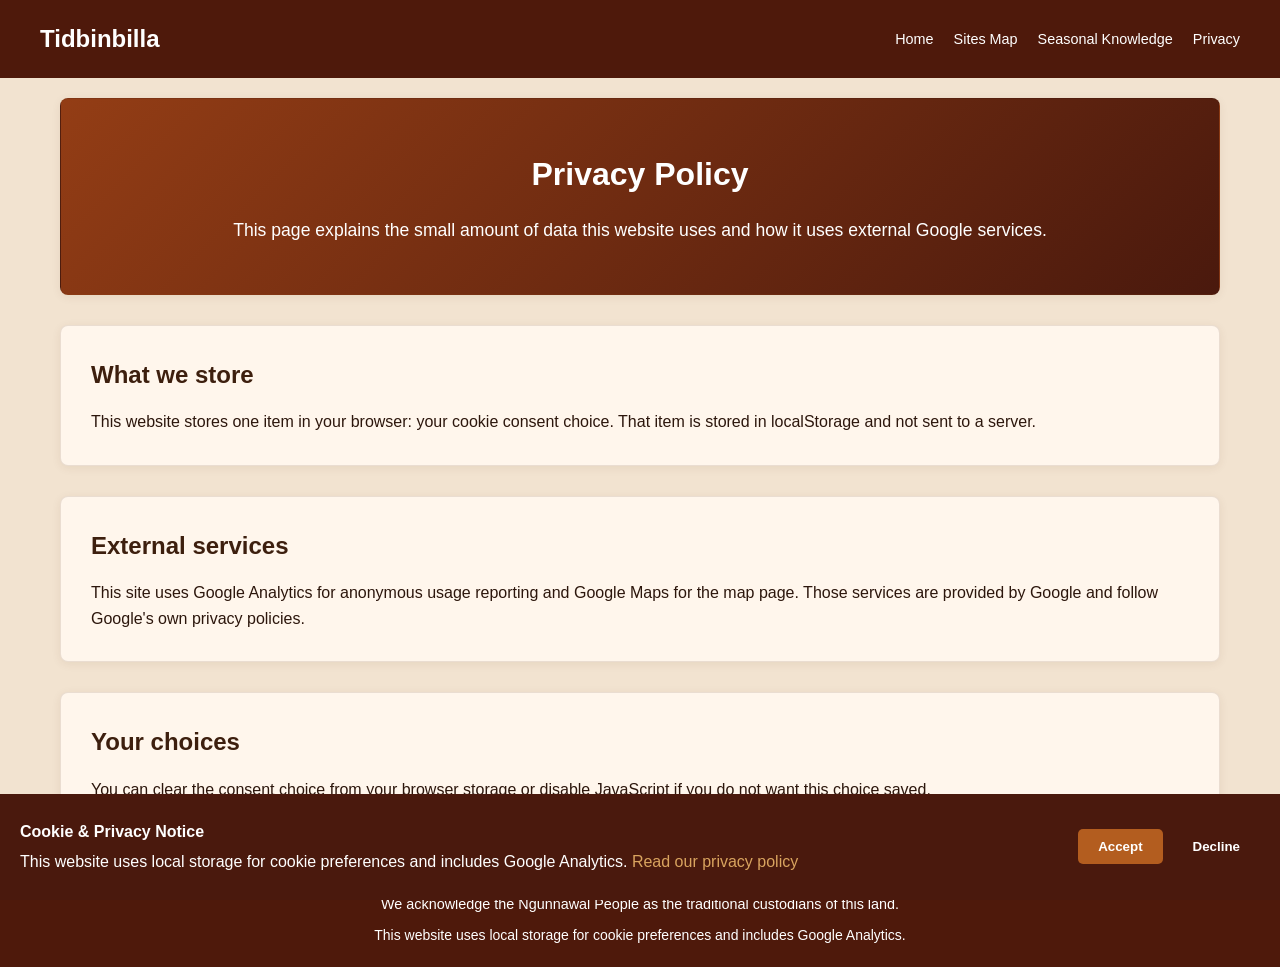
==== privacy-policy.html @ cb980880 "Add privacy policy page" ====
<!DOCTYPE html>
<html lang="en">
<head>
    <meta charset="UTF-8">
    <meta name="viewport" content="width=device-width, initial-scale=1.0">
    <meta name="description" content="Tidbinbilla Cultural Heritage - Privacy Policy and Data Compliance">
    <meta name="author" content="Digital Technology Project">

    <title>Privacy Policy | Tidbinbilla Heritage</title>

    <!-- Main Stylesheet -->
    <link rel="stylesheet" href="css/styles.css">
</head>
<body>
    <!-- navigation header -->
    <header>
        <nav>
            <div class="logo">Tidbinbilla</div>
            <ul>
                <li><a href="index.html" title="Home">Home</a></li>
                <li><a href="sites-map.html" title="Significant Cultural Sites">Sites Map</a></li>
                <li><a href="seasonal-knowledge.html" title="Seasonal Ecological Knowledge">Seasonal Knowledge</a></li>
                <li><a href="privacy-policy.html" title="Privacy and Compliance">Privacy</a></li>
            </ul>
        </nav>
    </header>

    <!-- main content -->
    <main>
        <section class="hero">
            <h1>Privacy Policy</h1>
            <p>This page explains the small amount of data this website uses and how it uses external Google services.</p>
        </section>

        <section class="privacy-section">
            <h2>What we store</h2>
            <p>This website stores one item in your browser: your cookie consent choice. That item is stored in localStorage and not sent to a server.</p>
        </section>

        <section class="privacy-section">
            <h2>External services</h2>
            <p>This site uses Google Analytics for anonymous usage reporting and Google Maps for the map page. Those services are provided by Google and follow Google's own privacy policies.</p>
        </section>

        <section class="privacy-section">
            <h2>Your choices</h2>
            <p>You can clear the consent choice from your browser storage or disable JavaScript if you do not want this choice saved.</p>
        </section>

    </main>

    <!-- footer -->
    <footer>
        <p>We acknowledge the Ngunnawal People as the traditional custodians of this land.</p>
        <p style="margin-top: 0.5rem; font-size: 0.875rem;">This website uses local storage for cookie preferences and includes Google Analytics.</p>
    </footer>

    <!-- cookie consent banner -->
    <div id="cookie-banner" class="cookie-consent-banner">
        <div class="cookie-text">
            <p><strong>Cookie & Privacy Notice</strong></p>
            <p>This website uses local storage for cookie preferences and includes Google Analytics. <a href="privacy-policy.html">Read our privacy policy</a></p>
        </div>
        <div class="cookie-actions">
            <button id="cookie-accept-btn" class="cookie-accept">Accept</button>
            <button id="cookie-decline-btn" class="cookie-decline">Decline</button>
        </div>
    </div>

    <!-- javascript modules -->
    <!-- Main script for cookie management -->
    <script type="module" src="js/main.js"></script>
</body>
</html>
---- css/styles.css ----
/* TIDBINBILLA CULTURAL HERITAGE WEBSITE - STYLESHEET */

:root {
    --bg: #f2e3d0;
    --surface: #fff6ec;
    --surface-alt: #f1d8b9;
    --text: #2c160c;
    --heading: #3d1f0e;
    --accent: #a54b22;
    --accent-dark: #4e190b;
    --accent-light: #d9a45f;
    --muted: #6b4f39;
    --border: #c79a72;
    --hero-start: #933d15;
    --hero-end: #4a190d;
    --button-bg: #b35d1f;
    --button-hover: #8f4414;
    --banner-bg: #4a190d;
}

* {
    margin: 0;
    padding: 0;
    box-sizing: border-box;
}

body {
    font-family: Arial, sans-serif;
    color: var(--text);
    background-color: var(--season-background, var(--bg));
    line-height: 1.6;
}

h1, h2, h3 {
    color: var(--heading);
    margin-bottom: 15px;
}

h1 { font-size: 2rem; }
 h2 { font-size: 1.5rem; }
 h3 { font-size: 1.2rem; }

a {
    color: var(--accent);
    text-decoration: none;
}

a:hover {
    text-decoration: underline;
}

/* Header and Navigation */
header {
    background-color: var(--accent-dark);
    color: white;
    padding: 20px;
    position: sticky;
    top: 0;
    z-index: 100;
}

header nav {
    max-width: 1200px;
    margin: 0 auto;
    display: flex;
    justify-content: space-between;
    align-items: center;
    flex-wrap: wrap;
    gap: 20px;
}

header .logo {
    font-size: 1.5rem;
    font-weight: bold;
}

header nav ul {
    list-style: none;
    display: flex;
    gap: 20px;
    flex-wrap: wrap;
}

header nav a {
    color: white;
    font-size: 0.9rem;
}

header nav a:hover {
    text-decoration: underline;
}

/* Main Content */
main {
    max-width: 1200px;
    margin: 20px auto;
    padding: 0 20px;
    flex: 1;
}

section {
    background: var(--surface);
    padding: 30px;
    margin-bottom: 30px;
    border-radius: 8px;
    border: 1px solid rgba(80, 40, 20, 0.12);
    box-shadow: 0 2px 10px rgba(84, 45, 16, 0.08);
}

/* Footer */
footer {
    background-color: var(--accent-dark);
    color: white;
    text-align: center;
    padding: 20px;
    margin-top: 40px;
    font-size: 0.9rem;
}

/* Hero Section */
.hero {
    background: linear-gradient(135deg, var(--season-primary, var(--hero-start)), var(--season-accent, var(--hero-end)));
    color: white;
    padding: 50px 30px;
    text-align: center;
    border-radius: 8px;
    margin-bottom: 30px;
}

.hero h1 {
    color: white;
    margin-bottom: 15px;
}

.hero p {
    font-size: 1.1rem;
}

/* Acknowledgement Card */
.acknowledgement-card {
    background: linear-gradient(135deg, var(--accent), var(--accent-dark));
    color: white;
    padding: 25px;
    border-left: 5px solid var(--accent-light);
    margin-bottom: 30px;
}

.acknowledgement-card h2 {
    color: var(--accent-light);
}

.footer-text {
    font-size: 0.9rem;
    margin-top: 15px;
    font-style: italic;
}

/* Language Grid */
.language-grid {
    display: grid;
    grid-template-columns: repeat(auto-fit, minmax(200px, 1fr));
    gap: 20px;
    margin: 20px 0;
}

.word-card {
    background: var(--surface);
    border: 2px solid rgba(80, 40, 20, 0.12);
    padding: 20px;
    border-radius: 8px;
    cursor: pointer;
    transition: border-color 0.3s ease;
}

.word-card:hover {
    border-color: var(--accent);
}

.word-card h3 {
    margin-bottom: 10px;
    color: var(--heading);
}

.word-card .translation {
    color: var(--accent);
    font-weight: bold;
    margin-bottom: 10px;
}

.word-card .usage {
    color: var(--muted);
    font-size: 0.9rem;
}

/* Translation Display */
#translation-display {
    background: var(--surface-alt);
    border-left: 4px solid var(--accent);
    padding: 20px;
    margin: 20px 0;
    min-height: 60px;
    border-radius: 6px;
}

/* Cookie Banner */
.cookie-consent-banner {
    position: fixed;
    bottom: 0;
    left: 0;
    right: 0;
    background: var(--banner-bg);
    color: white;
    padding: 20px;
    display: flex;
    justify-content: space-between;
    align-items: center;
    gap: 20px;
    z-index: 1000;
    flex-wrap: wrap;
}

.cookie-consent-banner.hidden {
    display: none;
}

.cookie-text p {
    margin: 5px 0;
}

.cookie-text a {
    color: var(--accent-light);
}

.cookie-actions {
    display: flex;
    gap: 10px;
}

.cookie-actions button {
    padding: 10px 20px;
    border: none;
    border-radius: 5px;
    font-weight: bold;
    cursor: pointer;
    transition: all 0.3s ease;
}

.cookie-accept {
    background: var(--button-bg);
    color: white;
}

.cookie-accept:hover {
    background: var(--button-hover);
}

.cookie-decline {
    background: transparent;
    border: 2px solid white;
    color: white;
}

.cookie-decline:hover {
    background: rgba(255, 255, 255, 0.1);
}

/* Privacy Page */
.privacy-section ul {
    margin-left: 25px;
    margin-top: 10px;
}

.privacy-section li {
    margin-bottom: 10px;
    color: var(--muted);
}

.status-card {
    background: var(--surface-alt);
    border-left: 4px solid var(--accent);
    padding: 15px;
    margin: 20px 0;
    border-radius: 6px;
}

.status-indicator {
    font-weight: bold;
    color: var(--accent);
}

/* Responsive Design */
@media (max-width: 768px) {
    header nav {
        flex-direction: column;
        align-items: flex-start;
    }

    header nav ul {
        flex-direction: column;
        gap: 10px;
    }

    section {
        padding: 20px;
    }

    .hero {
        padding: 30px 20px;
    }

    h1 { font-size: 1.5rem; }
    h2 { font-size: 1.2rem; }

    .cookie-consent-banner {
        flex-direction: column;
        align-items: stretch;
        text-align: center;
    }

    .language-grid {
        grid-template-columns: 1fr;
    }
}

@media (max-width: 480px) {
    main {
        padding: 0 10px;
        margin: 10px auto;
    }

    section {
        padding: 15px;
        margin-bottom: 15px;
    }

    h1 { font-size: 1.3rem; }
    h2 { font-size: 1.1rem; }

    header nav {
        gap: 10px;
    }

    header .logo {
        font-size: 1.2rem;
    }
}
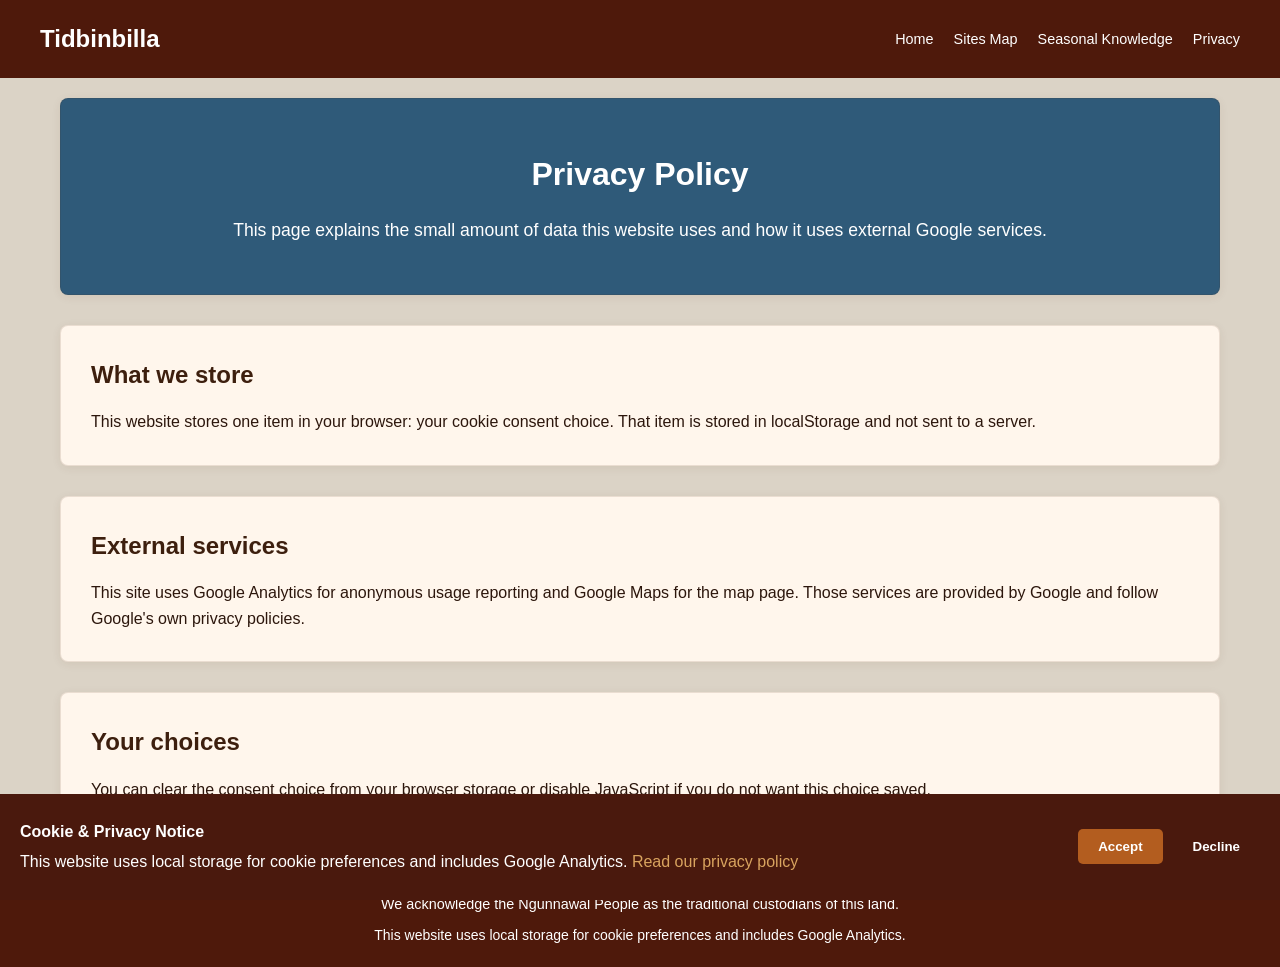
==== commit 7e50375d: "Add Google Analytics tracking to all pages" ====
--- a/privacy-policy.html
+++ b/privacy-policy.html
@@ -10,6 +10,14 @@
 
     <!-- Main Stylesheet -->
     <link rel="stylesheet" href="css/styles.css">
+    <!-- Google analytics -->
+    <script async src="https://www.googletagmanager.com/gtag/js?id=G-5C9E07NFV3"></script>
+    <script>
+      window.dataLayer = window.dataLayer || [];
+      function gtag(){dataLayer.push(arguments);}
+      gtag('js', new Date());
+      gtag('config', 'G-5C9E07NFV3');
+    </script>
 </head>
 <body>
     <!-- navigation header -->
--- a/css/styles.css
+++ b/css/styles.css
@@ -16,6 +16,9 @@
     --button-bg: #b35d1f;
     --button-hover: #8f4414;
     --banner-bg: #4a190d;
+    --season-primary: #2f5a79;
+    --season-accent: var(--season-primary);
+    --season-background: var(--season-primary);
 }
 
 * {
@@ -27,7 +30,7 @@
 body {
     font-family: Arial, sans-serif;
     color: var(--text);
-    background-color: var(--season-background, var(--bg));
+    background-color: color-mix(in srgb, var(--season-background, var(--bg)) 12%, var(--bg));
     line-height: 1.6;
 }
 
@@ -202,6 +205,148 @@
     border-radius: 6px;
 }
 
+/* Map */
+#map-canvas {
+    width: 100%;
+    height: 500px;
+    border-radius: 8px;
+    margin: 20px 0;
+}
+
+.map-container {
+    display: grid;
+    grid-template-columns: 2fr 1fr;
+    gap: 20px;
+    align-items: start;
+}
+
+@media (max-width: 768px) {
+    .map-container {
+        grid-template-columns: 1fr;
+    }
+}
+
+#cultural-detail-pane {
+    background: var(--surface);
+    border: 2px solid rgba(80, 40, 20, 0.12);
+    padding: 20px;
+    border-radius: 8px;
+    max-height: 500px;
+    overflow-y: auto;
+}
+
+#cultural-detail-pane h3 {
+    color: var(--heading);
+    margin-bottom: 10px;
+}
+
+#cultural-detail-pane p {
+    margin-bottom: 15px;
+    font-size: 0.95rem;
+    color: var(--muted);
+}
+
+.detail-label {
+    font-weight: bold;
+    color: var(--accent);
+    margin-top: 15px;
+}
+
+/* Seasonal Selector */
+.seasonal-selector {
+    display: flex;
+    gap: 10px;
+    margin-bottom: 20px;
+    flex-wrap: wrap;
+    justify-content: center;
+}
+
+.seasonal-selector button {
+    padding: 10px 20px;
+    background: var(--surface-alt);
+    border: 2px solid rgba(80, 40, 20, 0.12);
+    border-radius: 5px;
+    cursor: pointer;
+    font-weight: bold;
+    transition: all 0.3s ease;
+}
+
+.seasonal-selector button:hover {
+    background: var(--accent);
+    color: white;
+    border-color: var(--accent);
+}
+
+.seasonal-selector button.active {
+    background: var(--season-accent, var(--accent-dark));
+    color: white;
+    border-color: var(--season-accent, var(--accent-dark));
+}
+
+/* Seasonal Content */
+#seasonal-content {
+    display: grid;
+    grid-template-columns: repeat(auto-fit, minmax(250px, 1fr));
+    gap: 20px;
+}
+
+.seasonal-item {
+    background: var(--surface);
+    border: 2px solid rgba(80, 40, 20, 0.12);
+    padding: 20px;
+    border-radius: 8px;
+}
+
+.seasonal-item:hover {
+    border-color: rgba(80, 40, 20, 0.12);
+}
+
+.seasonal-item h3 {
+    color: var(--heading);
+    margin-bottom: 10px;
+}
+
+.item-type {
+    display: inline-block;
+    background: var(--accent);
+    color: white;
+    padding: 5px 10px;
+    border-radius: 3px;
+    font-size: 0.75rem;
+    font-weight: bold;
+    margin-bottom: 10px;
+}
+
+.seasonal-item p {
+    color: var(--muted);
+    font-size: 0.9rem;
+}
+
+.seasonal-info-card {
+    background: linear-gradient(135deg, var(--accent), var(--accent-dark));
+    color: white;
+    padding: 25px;
+    border-radius: 8px;
+    margin-bottom: 20px;
+    grid-column: 1 / -1;
+}
+
+.seasonal-info-card h2 {
+    color: var(--accent-light);
+}
+
+.info-section {
+    margin-bottom: 20px;
+}
+
+.section-label {
+    font-weight: bold;
+    color: var(--accent-light);
+    margin-bottom: 8px;
+    text-transform: uppercase;
+    font-size: 0.9rem;
+}
+
 /* Cookie Banner */
 .cookie-consent-banner {
     position: fixed;
@@ -320,6 +465,14 @@
     .language-grid {
         grid-template-columns: 1fr;
     }
+
+    #map-canvas {
+        height: 400px;
+    }
+
+    .seasonal-selector button {
+        width: 100%;
+    }
 }
 
 @media (max-width: 480px) {
